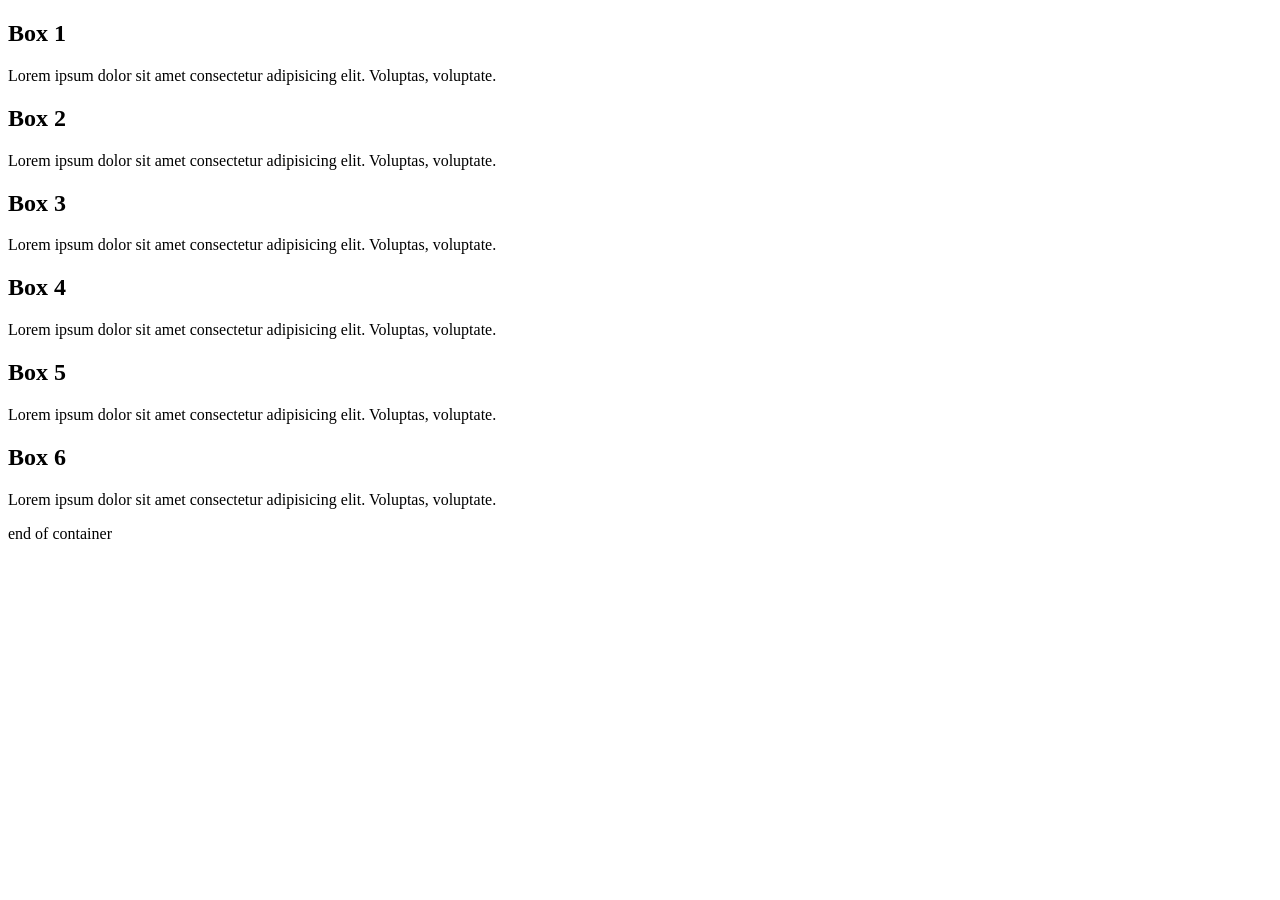
==== index.html @ a7fc1b2a "-first commit index file" ====
<!DOCTYPE html>
<html lang="en">
<head>
    <meta charset="UTF-8">
    <meta name="viewport" content="width=device-width, initial-scale=1.0
">    <title>Document</title>
    <link rel="stylesheet" href="style.css">
</head>
<body>
    <div class="container">             
        <div class="box">
            <h2>Box 1</h2>
            <p>Lorem ipsum dolor sit amet consectetur adipisicing elit. Voluptas, voluptate.</p>
        </div>
        <div class="box">
            <h2>Box 2</h2>
            <p>Lorem ipsum dolor sit amet consectetur adipisicing elit. Voluptas, voluptate.</p>
        </div>
        <div class="box">
            <h2>Box 3</h2>
            <p>Lorem ipsum dolor sit amet consectetur adipisicing elit. Voluptas, voluptate.</p>
        </div>
        <div class="box">
            <h2>Box 4</h2>
            <p>Lorem ipsum dolor sit amet consectetur adipisicing elit. Voluptas, voluptate.</p>
        </div>
        <div class="box">
            <h2>Box 5</h2>
            <p>Lorem ipsum dolor sit amet consectetur adipisicing elit. Voluptas, voluptate.</p>
        </div>
        <div class="box">   
            <h2>Box 6</h2>
            <p>Lorem ipsum dolor sit amet consectetur adipisicing elit. Voluptas, voluptate.</p>
        </div>
        end of container
    </div>
</body>
</html>
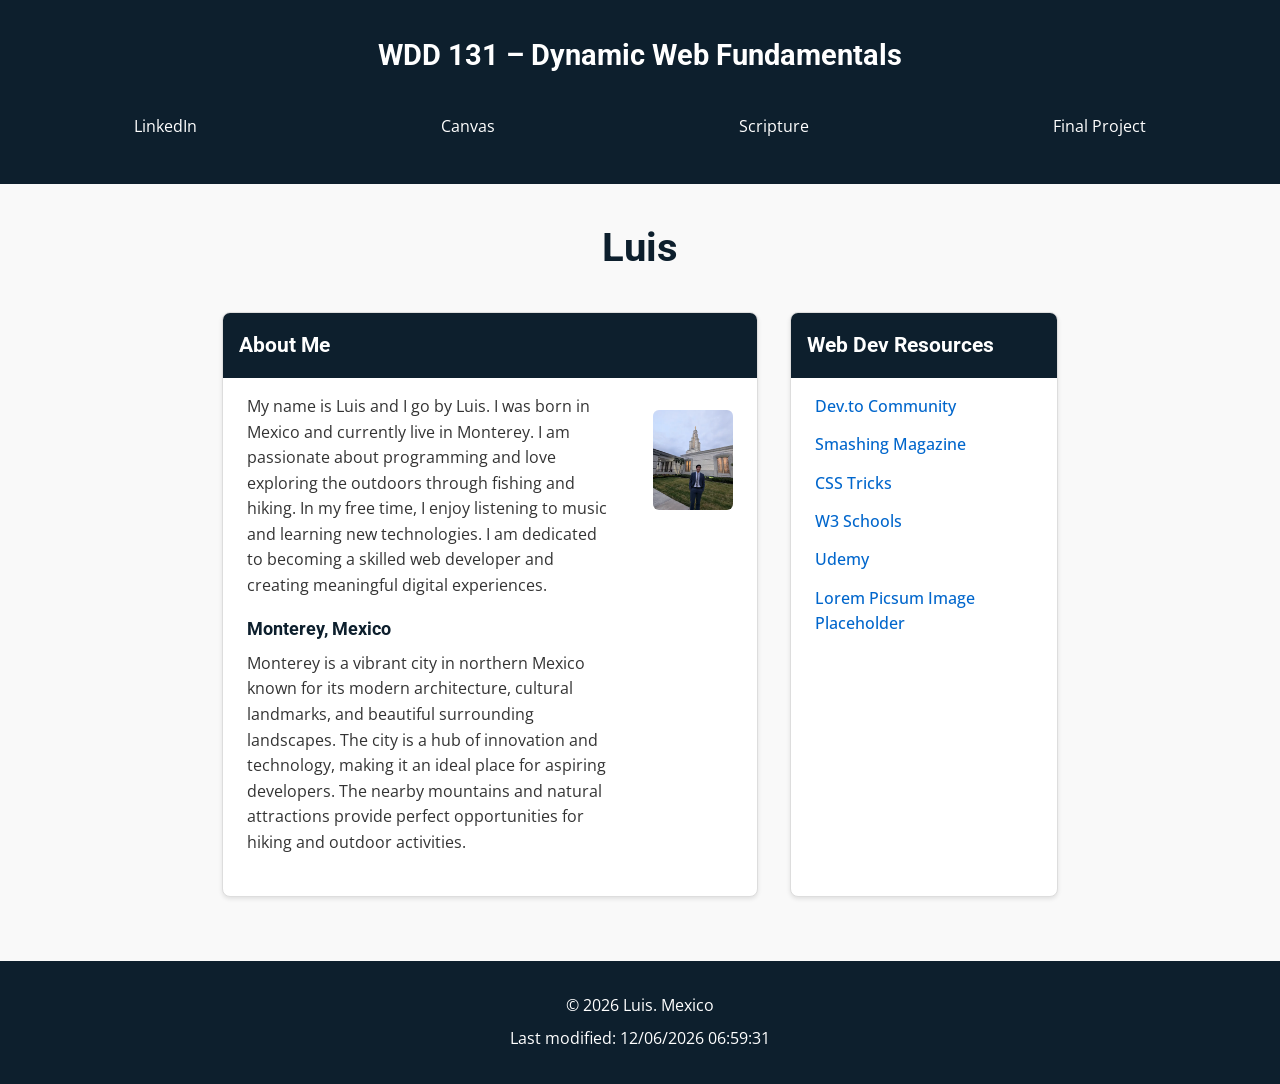
==== commit 386ce576: "week 1 assigment homepage" ====
--- a/index.html
+++ b/index.html
@@ -2,38 +2,61 @@
 <html lang="en">
 <head>
     <meta charset="UTF-8">
-    <meta name="viewport" content="width=device-width, initial-scale=1.0
-">    <title>Document</title>
-    <link rel="stylesheet" href="style.css">
+    <meta name="viewport" content="width=device-width, initial-scale=1.0">
+    <meta name="description" content="WDD 131 – Dynamic Web Fundamentals. Learn web development with Luis. Master HTML, CSS, and JavaScript fundamentals.">
+    <meta name="author" content="Luis">
+    <title>WDD 131 – Dynamic Web Fundamentals – Luis</title>
+    <link rel="stylesheet" href="styles/base.css">
+    <link href="https://fonts.googleapis.com/css2?family=Roboto:wght@400;700&family=Open+Sans:wght@400;600&display=swap" rel="stylesheet">
+    <script src="scripts/getdates.js" defer></script>
 </head>
 <body>
-    <div class="container">             
-        <div class="box">
-            <h2>Box 1</h2>
-            <p>Lorem ipsum dolor sit amet consectetur adipisicing elit. Voluptas, voluptate.</p>
+    <header>
+        <span class="course-title" id="course-title">WDD 131 – Dynamic Web Fundamentals</span>
+        <nav>
+            <ul>
+                <li><a href="https://www.linkedin.com/in/luis-eli-lopez-mty/">LinkedIn</a></li>
+                <li><a href="https://byupw.instructure.com/">Canvas</a></li>
+                <li><a href="https://www.churchofjesuschrist.org/study/scriptures">Scripture</a></li>
+                <li><a href="#">Final Project</a></li>
+            </ul>
+        </nav>
+    </header>
+
+    <main>
+        <h1>Luis</h1>
+
+        <div class="cards-container">
+            <section class="card about-card">
+                <h2>About Me</h2>
+                <div class="about-content">
+                    <div class="about-text">
+                        <p>My name is Luis and I go by Luis. I was born in Mexico and currently live in Monterey. I am passionate about programming and love exploring the outdoors through fishing and hiking. In my free time, I enjoy listening to music and learning new technologies. I am dedicated to becoming a skilled web developer and creating meaningful digital experiences.</p>
+                        <h3>Monterey, Mexico</h3>
+                        <p>Monterey is a vibrant city in northern Mexico known for its modern architecture, cultural landmarks, and beautiful surrounding landscapes. The city is a hub of innovation and technology, making it an ideal place for aspiring developers. The nearby mountains and natural attractions provide perfect opportunities for hiking and outdoor activities.</p>
+                    </div>
+                    <img src="images/profile.webp" alt="Profile photo">
+                </div>
+            </section>
+
+            <section class="card resources-card">
+                <h2>Web Dev Resources</h2>
+                <ul>
+                    <li><a href="https://www.devto.com">Dev.to Community</a></li>
+                    <li><a href="https://www.smashmag.com">Smashing Magazine</a></li>
+                    <li><a href="https://css-tricks.com">CSS Tricks</a></li>
+                    <li><a href="https://www.w3schools.com">W3 Schools</a></li>
+                    <li><a href="https://www.udemy.com">Udemy</a></li>
+                    <li><a href="https://www.lorem.picsum.photos">Lorem Picsum Image Placeholder</a></li>
+                </ul>
+            </section>
         </div>
-        <div class="box">
-            <h2>Box 2</h2>
-            <p>Lorem ipsum dolor sit amet consectetur adipisicing elit. Voluptas, voluptate.</p>
-        </div>
-        <div class="box">
-            <h2>Box 3</h2>
-            <p>Lorem ipsum dolor sit amet consectetur adipisicing elit. Voluptas, voluptate.</p>
-        </div>
-        <div class="box">
-            <h2>Box 4</h2>
-            <p>Lorem ipsum dolor sit amet consectetur adipisicing elit. Voluptas, voluptate.</p>
-        </div>
-        <div class="box">
-            <h2>Box 5</h2>
-            <p>Lorem ipsum dolor sit amet consectetur adipisicing elit. Voluptas, voluptate.</p>
-        </div>
-        <div class="box">   
-            <h2>Box 6</h2>
-            <p>Lorem ipsum dolor sit amet consectetur adipisicing elit. Voluptas, voluptate.</p>
-        </div>
-        end of container
-    </div>
+    </main>
+
+    <footer>
+        <p>&copy; <span id="currentyear"></span> Luis. Mexico</p>
+        <p id="lastModified"></p>
+    </footer>
 </body>
 </html>     
 
--- a/styles/base.css
+++ b/styles/base.css
@@ -0,0 +1,188 @@
+/* filepath: /home/luis/wdd131/wdd131/styles/base.css */
+* {
+    margin: 0;
+    padding: 0;
+    box-sizing: border-box;
+}
+
+body {
+    font-family: 'Open Sans', sans-serif;
+    line-height: 1.6;
+    color: #333;
+    background-color: #f9f9f9;
+}
+
+header {
+    background-color: #0d1f2d;
+    color: white;
+    padding: 2rem 1rem;
+    text-align: center;
+}
+
+.course-title {
+    display: block;
+    font-family: 'Roboto', sans-serif;
+    font-size: 1.8rem;
+    font-weight: 700;
+    margin-bottom: 1.5rem;
+}
+
+nav ul {
+    list-style: none;
+    display: flex;
+    justify-content: space-around;
+    flex-wrap: wrap;
+    gap: 0.5rem;
+}
+
+nav a {
+    color: white;
+    text-decoration: none;
+    display: block;
+    padding: 0.75rem 1.5rem;
+    transition: background-color 0.3s ease;
+    border-radius: 4px;
+}
+
+nav a:hover {
+    background-color: #1a2f45;
+}
+
+main {
+    max-width: 900px;
+    margin: 0 auto;
+    padding: 2rem;
+}
+
+main h1 {
+    font-family: 'Roboto', sans-serif;
+    font-size: 2.5rem;
+    text-align: center;
+    margin-bottom: 2rem;
+    color: #0d1f2d;
+}
+
+.cards-container {
+    display: grid;
+    grid-template-columns: 2fr 1fr;
+    gap: 2rem;
+}
+
+.card {
+    background-color: white;
+    border: 1px solid #ddd;
+    border-radius: 8px;
+    padding: 1.5rem;
+    box-shadow: 0 2px 4px rgba(0, 0, 0, 0.1);
+    overflow: hidden;
+}
+
+.about-card {
+    grid-column: 1;
+}
+
+.resources-card {
+    grid-column: 2;
+}
+
+.card h2 {
+    font-family: 'Roboto', sans-serif;
+    font-size: 1.3rem;
+    color: white;
+    background-color: #0d1f2d;
+    padding: 1rem;
+    margin: -1.5rem -1.5rem 1rem -1.5rem;
+}
+
+.card h3 {
+    font-family: 'Roboto', sans-serif;
+    font-size: 1.1rem;
+    color: #0d1f2d;
+    margin-top: 1rem;
+    margin-bottom: 0.5rem;
+}
+
+.card p {
+    color: #333;
+    margin-bottom: 1rem;
+}
+
+.about-content {
+    display: flex;
+    gap: 1.5rem;
+    align-items: flex-start;
+}
+
+.about-text {
+    flex: 1;
+}
+
+.about-content img {
+    width: 80px !important;
+    height: 100px !important;
+    border-radius: 6px;
+    object-fit: cover;
+    flex-shrink: 0;
+    margin-left: 1rem;
+}
+
+.card img {
+    width: 100%;
+    height: auto;
+    border-radius: 6px;
+    margin-top: 1rem;
+}
+
+.card ul {
+    list-style: none;
+    padding: 0;
+}
+
+.card ul li {
+    margin-bottom: 0.8rem;
+}
+
+.card ul li a {
+    color: #0066cc;
+    text-decoration: none;
+    font-weight: 500;
+}
+
+.card ul li a:hover {
+    text-decoration: underline;
+}
+
+footer {
+    background-color: #0d1f2d;
+    color: white;
+    text-align: center;
+    padding: 1.5rem;
+    margin-top: 2rem;
+}
+
+footer p {
+    margin: 0.5rem 0;
+}
+
+@media (max-width: 768px) {
+    .cards-container {
+        grid-template-columns: 1fr;
+    }
+
+    main h1 {
+        font-size: 2rem;
+    }
+
+    .course-title {
+        font-size: 1.4rem;
+    }
+
+    nav ul {
+        flex-direction: column;
+        gap: 0;
+    }
+
+    nav a {
+        padding: 0.5rem 1rem;
+    }
+}
